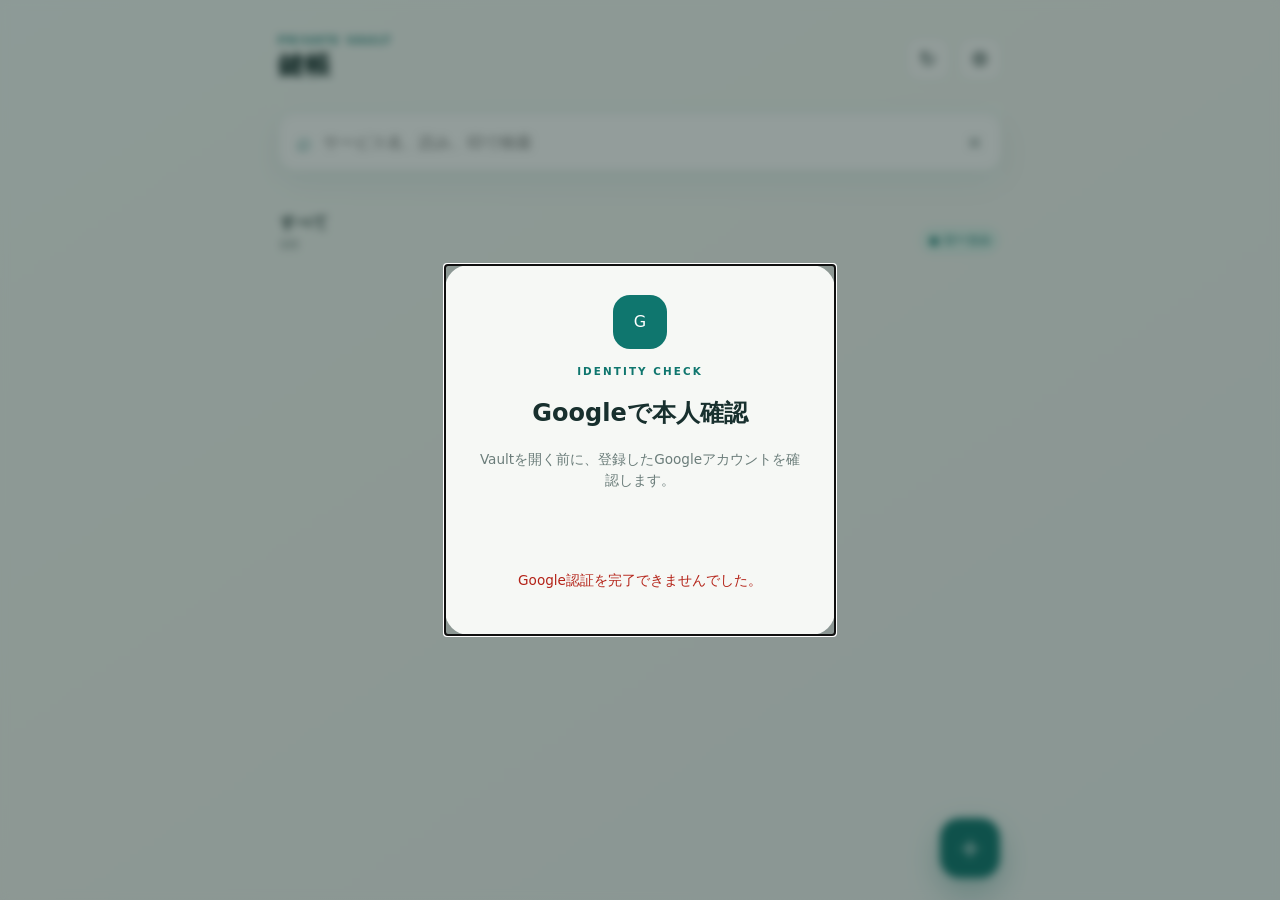
==== index.html @ 21a9cc36 "Configure Google OAuth client" ====
<!doctype html>
<html lang="ja">
<head>
  <meta charset="UTF-8">
  <meta name="viewport" content="width=device-width, initial-scale=1, viewport-fit=cover">
  <meta name="theme-color" content="#0f766e">
  <meta name="referrer" content="no-referrer">
  <meta name="robots" content="noindex,nofollow,noarchive">
  <meta http-equiv="Content-Security-Policy" content="default-src 'self'; script-src 'self' https://accounts.google.com/gsi/client; connect-src 'self' https://accounts.google.com/gsi/ https://login.microsoftonline.com https://graph.microsoft.com; frame-src https://accounts.google.com/gsi/ https://login.microsoftonline.com; img-src 'self' data: https://lh3.googleusercontent.com; style-src 'self' 'unsafe-inline'; object-src 'none'; base-uri 'self'; form-action 'none'">
  <meta name="description" content="ローカル優先の軽量パスワード管理PWA">
  <link rel="manifest" href="manifest.webmanifest">
  <link rel="icon" href="icons/icon.svg" type="image/svg+xml">
  <link rel="stylesheet" href="styles.css?v=3">
  <title>鍵帳</title>
</head>
<body>
  <div id="app" class="app-shell">
    <header class="topbar">
      <div>
        <p class="eyebrow">PRIVATE VAULT</p>
        <h1>鍵帳</h1>
      </div>
      <div class="header-actions">
        <button id="syncButton" class="icon-button" type="button" title="同期" aria-label="同期">↻</button>
        <button id="settingsButton" class="icon-button" type="button" title="設定" aria-label="設定">⚙</button>
      </div>
    </header>

    <main id="mainView">
      <section class="search-panel" aria-label="検索">
        <label class="search-box">
          <span aria-hidden="true">⌕</span>
          <input id="searchInput" type="search" inputmode="search" aria-label="ログイン情報を検索" placeholder="サービス名、読み、IDで検索" autocomplete="off" autofocus>
          <button id="clearSearch" type="button" class="clear-button" aria-label="検索を消去">×</button>
        </label>
        <div id="categoryChips" class="chips" aria-label="カテゴリ"></div>
      </section>

      <section class="list-heading">
        <div>
          <h2 id="resultTitle">すべて</h2>
          <p id="resultCount">0件</p>
        </div>
        <span id="syncStatus" class="status status-local">● ローカル</span>
      </section>

      <section id="emptyState" class="empty-state" hidden>
        <div class="empty-icon">⌕</div>
        <h2 id="emptyTitle">まだ登録がありません</h2>
        <p id="emptyMessage">右下の＋から、最初のログイン情報を登録できます。</p>
      </section>
      <section id="credentialList" class="credential-list" aria-live="polite"></section>
    </main>

    <button id="addButton" class="fab" type="button" aria-label="ログイン情報を追加">＋</button>
  </div>

  <dialog id="editorDialog" class="sheet-dialog">
    <form id="editorForm" method="dialog" class="sheet">
      <div class="sheet-handle"></div>
      <div class="sheet-header">
        <div>
          <p class="eyebrow">VAULT ITEM</p>
          <h2 id="editorTitle">新規登録</h2>
        </div>
        <button class="icon-button" value="cancel" type="submit" aria-label="閉じる">×</button>
      </div>
      <input id="recordId" type="hidden">
      <label>サービス名 <span class="required">必須</span>
        <input id="serviceName" required autocomplete="organization" placeholder="Amazon">
      </label>
      <label>ID <span class="required">必須</span>
        <input id="userId" required autocomplete="username" placeholder="example@email.com">
      </label>
      <label>パスワード <span class="required">必須</span>
        <span class="input-with-action">
          <input id="password" required type="password" autocomplete="new-password" placeholder="パスワード">
          <button id="generatePassword" type="button">生成</button>
        </span>
      </label>
      <details id="advancedFields">
        <summary>詳細</summary>
        <div class="details-grid">
          <label>URL<input id="url" type="url" inputmode="url" autocomplete="url" placeholder="https://example.com"></label>
          <label>カテゴリ<input id="category" list="categoryOptions" placeholder="その他"><datalist id="categoryOptions"></datalist></label>
          <label>タグ<input id="tags" placeholder="買い物, 配送"></label>
          <label>読み<input id="reading" placeholder="アマゾン"></label>
          <label>メモ<textarea id="memo" rows="3" placeholder="自由メモ"></textarea></label>
        </div>
      </details>
      <div class="sheet-actions">
        <button id="deleteButton" class="danger ghost" type="button" hidden>削除</button>
        <span class="spacer"></span>
        <button class="ghost" value="cancel" type="submit">キャンセル</button>
        <button id="saveButton" class="primary" value="default" type="submit">保存</button>
      </div>
    </form>
  </dialog>

  <dialog id="settingsDialog" class="sheet-dialog">
    <section class="sheet settings-sheet">
      <div class="sheet-handle"></div>
      <div class="sheet-header"><div><p class="eyebrow">SETTINGS</p><h2>設定</h2></div><button id="closeSettings" class="icon-button" aria-label="閉じる">×</button></div>
      <div class="setting-row"><div><strong>自動ロック</strong><small>無操作時にメモリ上の鍵を破棄</small></div><select id="lockTimeout"><option value="5">5分</option><option value="15">15分</option><option value="30">30分</option><option value="60">60分</option><option value="0">無効</option></select></div>
      <div class="setting-row"><div><strong>暗号化バックアップ</strong><small>端末へ .enc ファイルを保存</small></div><button id="exportButton" class="secondary">書き出す</button></div>
      <div class="setting-row"><div><strong>バックアップを復元</strong><small>この端末の内容と置き換え</small></div><button id="importButton" class="secondary">読み込む</button><input id="importFile" type="file" accept=".enc,application/octet-stream" hidden></div>
      <div class="setting-row"><div><strong>Googleアカウント</strong><small id="googleAccountText">OAuth設定後に利用できます</small></div><button id="googleConnectButton" class="secondary">接続</button></div>
      <div class="setting-row"><div><strong>OneDrive</strong><small id="oneDriveAccountText">OAuth設定後に利用できます</small></div><button id="oneDriveConnectButton" class="secondary">接続</button></div>
      <button id="lockButton" class="danger full-button">今すぐロック</button>
    </section>
  </dialog>

  <dialog id="lockDialog" class="lock-dialog">
    <section class="lock-card">
      <div class="lock-mark">◆</div><p class="eyebrow">VAULT LOCKED</p><h2>鍵帳はロックされています</h2>
      <p>端末内の保護鍵を使って再開します。独自のマスターパスワードは不要です。</p>
      <button id="unlockButton" class="primary full-button">ロック解除</button>
    </section>
  </dialog>

  <dialog id="authDialog" class="lock-dialog">
    <section class="lock-card">
      <div class="lock-mark">G</div><p class="eyebrow">IDENTITY CHECK</p><h2>Googleで本人確認</h2>
      <p>Vaultを開く前に、登録したGoogleアカウントを確認します。</p>
      <div id="googleSignInButton" class="google-button"></div>
      <p id="authError" class="error-text"></p>
    </section>
  </dialog>

  <div id="toast" class="toast" role="status" aria-live="polite"></div>
  <script src="app.js?v=4" type="module"></script>
</body>
</html>
---- styles.css ----
:root{color-scheme:light;--ink:#18302e;--muted:#6b7d7a;--paper:#f6f8f5;--card:#fff;--line:#dfe7e3;--brand:#0f766e;--brand-dark:#0b5d57;--accent:#dff4ed;--danger:#b42318;--shadow:0 16px 50px rgba(28,53,49,.12);font-family:Inter,"Noto Sans JP",system-ui,-apple-system,sans-serif}
*{box-sizing:border-box}body{margin:0;background:linear-gradient(145deg,#f5faf7 0,#f4f6f2 50%,#eef5f3 100%);color:var(--ink);min-height:100vh}button,input,select,textarea{font:inherit}button{cursor:pointer}.app-shell{width:min(760px,100%);min-height:100vh;margin:auto;padding:max(18px,env(safe-area-inset-top)) 18px calc(100px + env(safe-area-inset-bottom))}.topbar{display:flex;justify-content:space-between;align-items:center;margin-bottom:22px}.topbar h1,.sheet h2{margin:2px 0 0;font-size:1.65rem;letter-spacing:.02em}.eyebrow{font-size:.65rem;letter-spacing:.2em;color:var(--brand);font-weight:800;margin:0}.header-actions{display:flex;gap:8px}.icon-button{width:44px;height:44px;border:1px solid var(--line);border-radius:14px;background:rgba(255,255,255,.8);color:var(--ink);font-size:1.25rem}.search-panel{position:sticky;top:0;z-index:3;padding:8px 0 12px;background:linear-gradient(180deg,#f5faf7 75%,rgba(245,250,247,0))}.search-box{height:58px;display:flex;align-items:center;gap:10px;padding:0 12px 0 18px;background:var(--card);border:1px solid var(--line);border-radius:18px;box-shadow:0 10px 30px rgba(25,73,66,.08)}.search-box>span{font-size:1.5rem;color:var(--brand)}.search-box input{border:0;outline:0;width:100%;font-size:1rem;background:transparent;color:var(--ink)}.clear-button{border:0;background:transparent;color:var(--muted);font-size:1.25rem}.chips{display:flex;gap:8px;overflow-x:auto;padding:12px 1px 4px;scrollbar-width:none}.chip{white-space:nowrap;border:1px solid var(--line);background:rgba(255,255,255,.75);color:#50615e;border-radius:999px;padding:8px 13px}.chip.active{background:var(--ink);color:#fff;border-color:var(--ink)}.list-heading{display:flex;justify-content:space-between;align-items:end;margin:14px 2px 10px}.list-heading h2{margin:0;font-size:1rem}.list-heading p{margin:3px 0 0;color:var(--muted);font-size:.78rem}.status{font-size:.72rem;border-radius:999px;padding:6px 9px;font-weight:700}.status-local{background:var(--accent);color:var(--brand)}.status-offline{background:#f0f1ef;color:var(--muted)}.credential-list{display:grid;gap:10px}.credential-card{background:rgba(255,255,255,.92);border:1px solid var(--line);border-radius:19px;padding:15px;box-shadow:0 7px 24px rgba(29,66,60,.055)}.card-top{display:flex;align-items:center;gap:12px}.service-avatar{width:43px;height:43px;border-radius:13px;background:var(--accent);color:var(--brand-dark);display:grid;place-items:center;font-weight:900}.card-main{min-width:0;flex:1}.service-name{font-size:1rem;margin:0;white-space:nowrap;overflow:hidden;text-overflow:ellipsis}.user-id{margin:4px 0 0;color:var(--muted);font-size:.84rem;white-space:nowrap;overflow:hidden;text-overflow:ellipsis}.favorite{border:0;background:transparent;font-size:1.3rem;color:#bcc8c5;padding:8px}.favorite.active{color:#e5a900}.card-actions{display:grid;grid-template-columns:1fr 1fr auto;gap:8px;margin-top:14px}.card-actions button{height:39px;border:0;border-radius:11px;background:#edf4f1;color:var(--brand-dark);font-weight:800;font-size:.78rem}.card-actions .edit{width:42px;background:#f3f4f2;color:var(--muted)}.password-preview{display:inline-block;letter-spacing:.08em;max-width:120px;overflow:hidden;vertical-align:bottom}.empty-state{text-align:center;margin:70px auto;color:var(--muted);max-width:320px}.empty-state h2{color:var(--ink);font-size:1.1rem}.empty-icon{font-size:2.5rem;color:#a9bab6}.fab{position:fixed;right:max(22px,calc((100vw - 720px)/2));bottom:calc(22px + env(safe-area-inset-bottom));width:60px;height:60px;border:0;border-radius:20px;background:var(--brand);color:#fff;font-size:2rem;box-shadow:0 12px 30px rgba(15,118,110,.35)}dialog{border:0;padding:0;background:transparent;color:var(--ink)}dialog::backdrop{background:rgba(17,38,35,.45);backdrop-filter:blur(4px)}.sheet-dialog{width:min(680px,calc(100% - 16px));max-height:94vh;margin:auto auto 0}.sheet{background:var(--paper);border-radius:24px 24px 0 0;padding:12px 20px calc(22px + env(safe-area-inset-bottom));max-height:94vh;overflow:auto;box-shadow:var(--shadow)}.sheet-handle{width:38px;height:4px;border-radius:99px;background:#cbd6d3;margin:0 auto 14px}.sheet-header{display:flex;justify-content:space-between;align-items:center;margin-bottom:18px}.sheet label{display:grid;gap:7px;margin:13px 0;font-size:.8rem;font-weight:800}.sheet input,.sheet textarea,.sheet select,.setting-row select{width:100%;border:1px solid var(--line);border-radius:12px;padding:12px;background:#fff;color:var(--ink);outline:none}.sheet input:focus,.sheet textarea:focus{border-color:var(--brand);box-shadow:0 0 0 3px rgba(15,118,110,.1)}.required{color:var(--brand);font-size:.65rem}.input-with-action{display:flex}.input-with-action input{border-radius:12px 0 0 12px}.input-with-action button{border:0;background:var(--ink);color:#fff;border-radius:0 12px 12px 0;padding:0 16px;font-weight:800}.sheet details{border-top:1px solid var(--line);border-bottom:1px solid var(--line);padding:13px 0;margin:18px 0}.sheet summary{cursor:pointer;color:var(--brand);font-weight:800;font-size:.85rem}.sheet-actions{display:flex;gap:8px;align-items:center;margin-top:18px}.spacer{flex:1}.primary,.secondary,.ghost,.danger{border:0;border-radius:12px;padding:12px 17px;font-weight:800}.primary{background:var(--brand);color:#fff}.secondary{background:#e9f2ef;color:var(--brand-dark)}.ghost{background:transparent;color:var(--muted)}.danger{color:var(--danger);background:#feeceb}.danger.ghost{background:transparent}.full-button{width:100%;margin-top:18px}.settings-sheet{display:block}.setting-row{display:flex;align-items:center;justify-content:space-between;gap:14px;padding:16px 0;border-bottom:1px solid var(--line)}.setting-row strong,.setting-row small{display:block}.setting-row small{margin-top:4px;color:var(--muted);font-size:.72rem}.setting-row select{width:auto}.lock-dialog{margin:auto;width:min(390px,calc(100% - 30px))}.lock-card{text-align:center;background:var(--paper);border-radius:24px;padding:30px}.lock-card p:not(.eyebrow){color:var(--muted);line-height:1.6;font-size:.85rem}.lock-mark{margin:auto auto 16px;width:54px;height:54px;display:grid;place-items:center;border-radius:17px;color:#fff;background:var(--brand)}.toast{position:fixed;z-index:20;left:50%;bottom:calc(92px + env(safe-area-inset-bottom));transform:translate(-50%,20px);background:var(--ink);color:#fff;border-radius:999px;padding:11px 18px;font-size:.8rem;opacity:0;pointer-events:none;transition:.2s;white-space:nowrap}.toast.show{opacity:1;transform:translate(-50%,0)}
.google-button{min-height:44px;display:flex;justify-content:center;margin-top:20px}.error-text{color:var(--danger)!important;min-height:1.3em}
@media(min-width:720px){.app-shell{padding-top:34px}.sheet-dialog{margin:auto}.sheet{border-radius:24px}.credential-list{grid-template-columns:1fr 1fr}.search-panel{top:0}.fab{right:calc((100vw - 720px)/2)}}
@media(prefers-reduced-motion:reduce){*{scroll-behavior:auto!important;transition:none!important}}
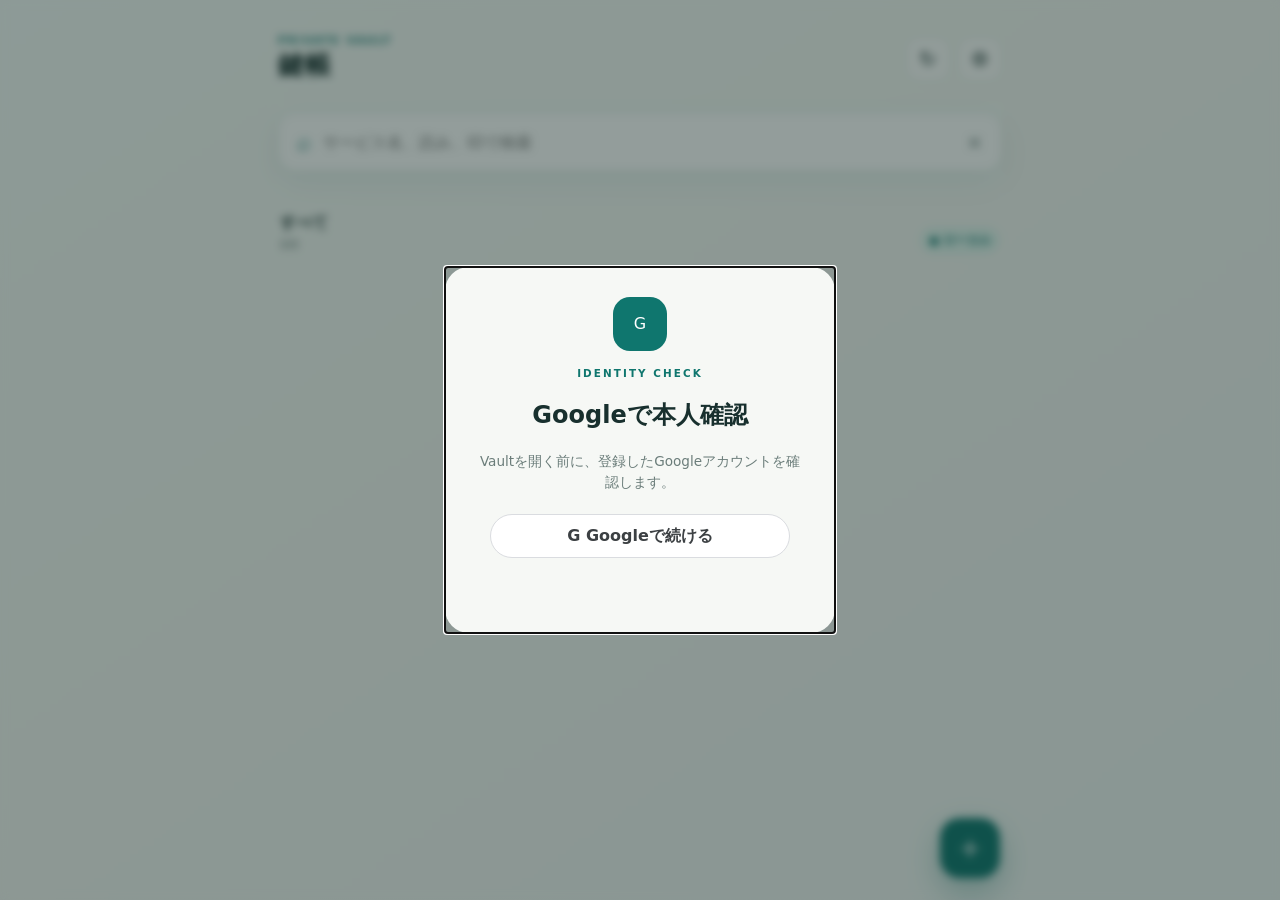
==== commit 1e98afcc: "Use redirect flow for Google sign-in" ====
--- a/index.html
+++ b/index.html
@@ -128,6 +128,6 @@
   </dialog>
 
   <div id="toast" class="toast" role="status" aria-live="polite"></div>
-  <script src="app.js?v=4" type="module"></script>
+  <script src="app.js?v=7" type="module"></script>
 </body>
 </html>
--- a/styles.css
+++ b/styles.css
@@ -1,5 +1,5 @@
 :root{color-scheme:light;--ink:#18302e;--muted:#6b7d7a;--paper:#f6f8f5;--card:#fff;--line:#dfe7e3;--brand:#0f766e;--brand-dark:#0b5d57;--accent:#dff4ed;--danger:#b42318;--shadow:0 16px 50px rgba(28,53,49,.12);font-family:Inter,"Noto Sans JP",system-ui,-apple-system,sans-serif}
 *{box-sizing:border-box}body{margin:0;background:linear-gradient(145deg,#f5faf7 0,#f4f6f2 50%,#eef5f3 100%);color:var(--ink);min-height:100vh}button,input,select,textarea{font:inherit}button{cursor:pointer}.app-shell{width:min(760px,100%);min-height:100vh;margin:auto;padding:max(18px,env(safe-area-inset-top)) 18px calc(100px + env(safe-area-inset-bottom))}.topbar{display:flex;justify-content:space-between;align-items:center;margin-bottom:22px}.topbar h1,.sheet h2{margin:2px 0 0;font-size:1.65rem;letter-spacing:.02em}.eyebrow{font-size:.65rem;letter-spacing:.2em;color:var(--brand);font-weight:800;margin:0}.header-actions{display:flex;gap:8px}.icon-button{width:44px;height:44px;border:1px solid var(--line);border-radius:14px;background:rgba(255,255,255,.8);color:var(--ink);font-size:1.25rem}.search-panel{position:sticky;top:0;z-index:3;padding:8px 0 12px;background:linear-gradient(180deg,#f5faf7 75%,rgba(245,250,247,0))}.search-box{height:58px;display:flex;align-items:center;gap:10px;padding:0 12px 0 18px;background:var(--card);border:1px solid var(--line);border-radius:18px;box-shadow:0 10px 30px rgba(25,73,66,.08)}.search-box>span{font-size:1.5rem;color:var(--brand)}.search-box input{border:0;outline:0;width:100%;font-size:1rem;background:transparent;color:var(--ink)}.clear-button{border:0;background:transparent;color:var(--muted);font-size:1.25rem}.chips{display:flex;gap:8px;overflow-x:auto;padding:12px 1px 4px;scrollbar-width:none}.chip{white-space:nowrap;border:1px solid var(--line);background:rgba(255,255,255,.75);color:#50615e;border-radius:999px;padding:8px 13px}.chip.active{background:var(--ink);color:#fff;border-color:var(--ink)}.list-heading{display:flex;justify-content:space-between;align-items:end;margin:14px 2px 10px}.list-heading h2{margin:0;font-size:1rem}.list-heading p{margin:3px 0 0;color:var(--muted);font-size:.78rem}.status{font-size:.72rem;border-radius:999px;padding:6px 9px;font-weight:700}.status-local{background:var(--accent);color:var(--brand)}.status-offline{background:#f0f1ef;color:var(--muted)}.credential-list{display:grid;gap:10px}.credential-card{background:rgba(255,255,255,.92);border:1px solid var(--line);border-radius:19px;padding:15px;box-shadow:0 7px 24px rgba(29,66,60,.055)}.card-top{display:flex;align-items:center;gap:12px}.service-avatar{width:43px;height:43px;border-radius:13px;background:var(--accent);color:var(--brand-dark);display:grid;place-items:center;font-weight:900}.card-main{min-width:0;flex:1}.service-name{font-size:1rem;margin:0;white-space:nowrap;overflow:hidden;text-overflow:ellipsis}.user-id{margin:4px 0 0;color:var(--muted);font-size:.84rem;white-space:nowrap;overflow:hidden;text-overflow:ellipsis}.favorite{border:0;background:transparent;font-size:1.3rem;color:#bcc8c5;padding:8px}.favorite.active{color:#e5a900}.card-actions{display:grid;grid-template-columns:1fr 1fr auto;gap:8px;margin-top:14px}.card-actions button{height:39px;border:0;border-radius:11px;background:#edf4f1;color:var(--brand-dark);font-weight:800;font-size:.78rem}.card-actions .edit{width:42px;background:#f3f4f2;color:var(--muted)}.password-preview{display:inline-block;letter-spacing:.08em;max-width:120px;overflow:hidden;vertical-align:bottom}.empty-state{text-align:center;margin:70px auto;color:var(--muted);max-width:320px}.empty-state h2{color:var(--ink);font-size:1.1rem}.empty-icon{font-size:2.5rem;color:#a9bab6}.fab{position:fixed;right:max(22px,calc((100vw - 720px)/2));bottom:calc(22px + env(safe-area-inset-bottom));width:60px;height:60px;border:0;border-radius:20px;background:var(--brand);color:#fff;font-size:2rem;box-shadow:0 12px 30px rgba(15,118,110,.35)}dialog{border:0;padding:0;background:transparent;color:var(--ink)}dialog::backdrop{background:rgba(17,38,35,.45);backdrop-filter:blur(4px)}.sheet-dialog{width:min(680px,calc(100% - 16px));max-height:94vh;margin:auto auto 0}.sheet{background:var(--paper);border-radius:24px 24px 0 0;padding:12px 20px calc(22px + env(safe-area-inset-bottom));max-height:94vh;overflow:auto;box-shadow:var(--shadow)}.sheet-handle{width:38px;height:4px;border-radius:99px;background:#cbd6d3;margin:0 auto 14px}.sheet-header{display:flex;justify-content:space-between;align-items:center;margin-bottom:18px}.sheet label{display:grid;gap:7px;margin:13px 0;font-size:.8rem;font-weight:800}.sheet input,.sheet textarea,.sheet select,.setting-row select{width:100%;border:1px solid var(--line);border-radius:12px;padding:12px;background:#fff;color:var(--ink);outline:none}.sheet input:focus,.sheet textarea:focus{border-color:var(--brand);box-shadow:0 0 0 3px rgba(15,118,110,.1)}.required{color:var(--brand);font-size:.65rem}.input-with-action{display:flex}.input-with-action input{border-radius:12px 0 0 12px}.input-with-action button{border:0;background:var(--ink);color:#fff;border-radius:0 12px 12px 0;padding:0 16px;font-weight:800}.sheet details{border-top:1px solid var(--line);border-bottom:1px solid var(--line);padding:13px 0;margin:18px 0}.sheet summary{cursor:pointer;color:var(--brand);font-weight:800;font-size:.85rem}.sheet-actions{display:flex;gap:8px;align-items:center;margin-top:18px}.spacer{flex:1}.primary,.secondary,.ghost,.danger{border:0;border-radius:12px;padding:12px 17px;font-weight:800}.primary{background:var(--brand);color:#fff}.secondary{background:#e9f2ef;color:var(--brand-dark)}.ghost{background:transparent;color:var(--muted)}.danger{color:var(--danger);background:#feeceb}.danger.ghost{background:transparent}.full-button{width:100%;margin-top:18px}.settings-sheet{display:block}.setting-row{display:flex;align-items:center;justify-content:space-between;gap:14px;padding:16px 0;border-bottom:1px solid var(--line)}.setting-row strong,.setting-row small{display:block}.setting-row small{margin-top:4px;color:var(--muted);font-size:.72rem}.setting-row select{width:auto}.lock-dialog{margin:auto;width:min(390px,calc(100% - 30px))}.lock-card{text-align:center;background:var(--paper);border-radius:24px;padding:30px}.lock-card p:not(.eyebrow){color:var(--muted);line-height:1.6;font-size:.85rem}.lock-mark{margin:auto auto 16px;width:54px;height:54px;display:grid;place-items:center;border-radius:17px;color:#fff;background:var(--brand)}.toast{position:fixed;z-index:20;left:50%;bottom:calc(92px + env(safe-area-inset-bottom));transform:translate(-50%,20px);background:var(--ink);color:#fff;border-radius:999px;padding:11px 18px;font-size:.8rem;opacity:0;pointer-events:none;transition:.2s;white-space:nowrap}.toast.show{opacity:1;transform:translate(-50%,0)}
-.google-button{min-height:44px;display:flex;justify-content:center;margin-top:20px}.error-text{color:var(--danger)!important;min-height:1.3em}
+.google-button{min-height:44px;display:flex;justify-content:center;margin-top:20px}.google-redirect-button{width:300px;max-width:100%;height:44px;border:1px solid #dadce0;border-radius:999px;background:#fff;color:#3c4043;font-weight:700}.google-redirect-button:hover{background:#f8faff;border-color:#c4c7c5}.error-text{color:var(--danger)!important;min-height:1.3em}
 @media(min-width:720px){.app-shell{padding-top:34px}.sheet-dialog{margin:auto}.sheet{border-radius:24px}.credential-list{grid-template-columns:1fr 1fr}.search-panel{top:0}.fab{right:calc((100vw - 720px)/2)}}
 @media(prefers-reduced-motion:reduce){*{scroll-behavior:auto!important;transition:none!important}}
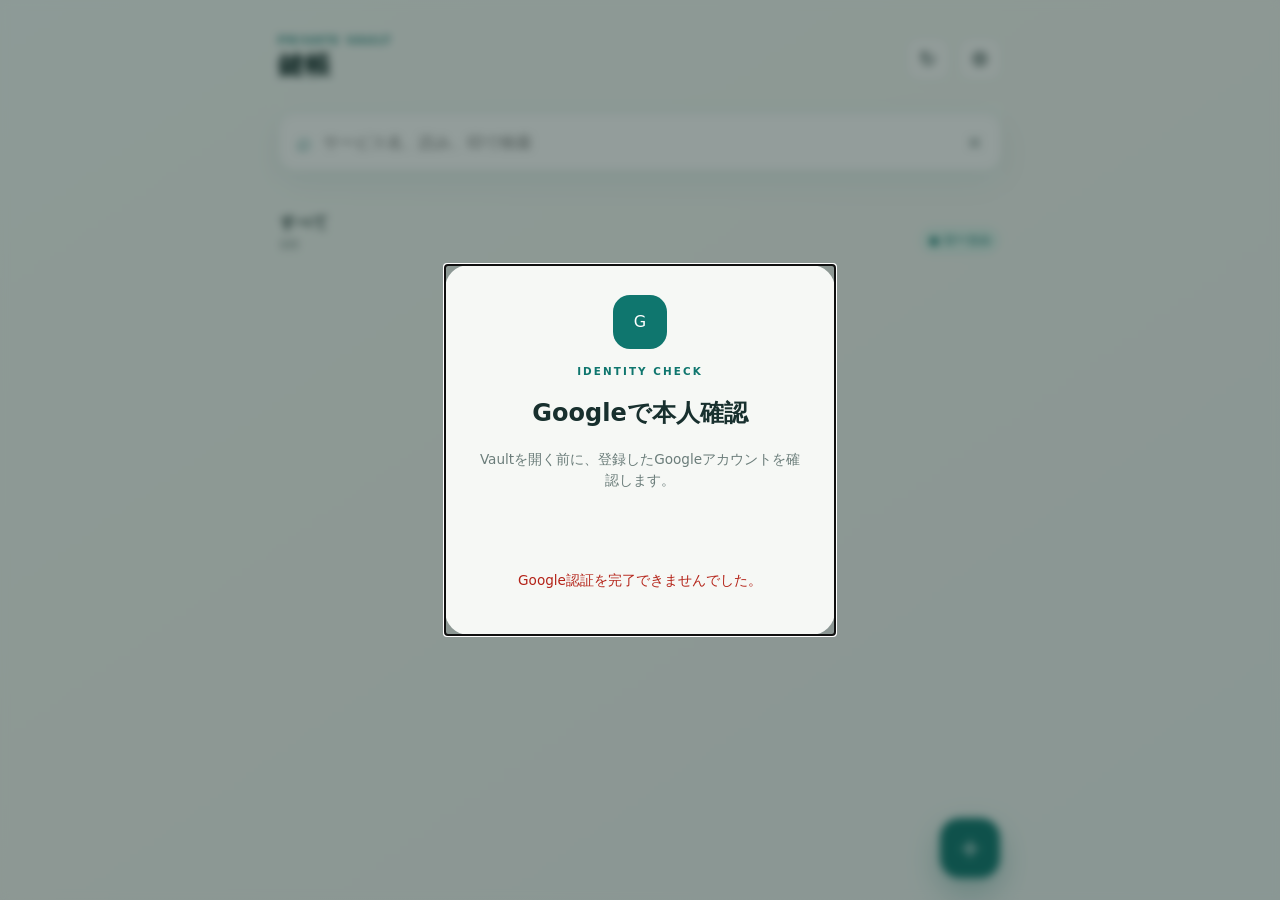
==== commit c7a5981b: "Add resilient Google authentication" ====
--- a/index.html
+++ b/index.html
@@ -128,6 +128,6 @@
   </dialog>
 
   <div id="toast" class="toast" role="status" aria-live="polite"></div>
-  <script src="app.js?v=7" type="module"></script>
+  <script src="app.js?v=8" type="module"></script>
 </body>
 </html>
--- a/styles.css
+++ b/styles.css
@@ -1,5 +1,5 @@
 :root{color-scheme:light;--ink:#18302e;--muted:#6b7d7a;--paper:#f6f8f5;--card:#fff;--line:#dfe7e3;--brand:#0f766e;--brand-dark:#0b5d57;--accent:#dff4ed;--danger:#b42318;--shadow:0 16px 50px rgba(28,53,49,.12);font-family:Inter,"Noto Sans JP",system-ui,-apple-system,sans-serif}
 *{box-sizing:border-box}body{margin:0;background:linear-gradient(145deg,#f5faf7 0,#f4f6f2 50%,#eef5f3 100%);color:var(--ink);min-height:100vh}button,input,select,textarea{font:inherit}button{cursor:pointer}.app-shell{width:min(760px,100%);min-height:100vh;margin:auto;padding:max(18px,env(safe-area-inset-top)) 18px calc(100px + env(safe-area-inset-bottom))}.topbar{display:flex;justify-content:space-between;align-items:center;margin-bottom:22px}.topbar h1,.sheet h2{margin:2px 0 0;font-size:1.65rem;letter-spacing:.02em}.eyebrow{font-size:.65rem;letter-spacing:.2em;color:var(--brand);font-weight:800;margin:0}.header-actions{display:flex;gap:8px}.icon-button{width:44px;height:44px;border:1px solid var(--line);border-radius:14px;background:rgba(255,255,255,.8);color:var(--ink);font-size:1.25rem}.search-panel{position:sticky;top:0;z-index:3;padding:8px 0 12px;background:linear-gradient(180deg,#f5faf7 75%,rgba(245,250,247,0))}.search-box{height:58px;display:flex;align-items:center;gap:10px;padding:0 12px 0 18px;background:var(--card);border:1px solid var(--line);border-radius:18px;box-shadow:0 10px 30px rgba(25,73,66,.08)}.search-box>span{font-size:1.5rem;color:var(--brand)}.search-box input{border:0;outline:0;width:100%;font-size:1rem;background:transparent;color:var(--ink)}.clear-button{border:0;background:transparent;color:var(--muted);font-size:1.25rem}.chips{display:flex;gap:8px;overflow-x:auto;padding:12px 1px 4px;scrollbar-width:none}.chip{white-space:nowrap;border:1px solid var(--line);background:rgba(255,255,255,.75);color:#50615e;border-radius:999px;padding:8px 13px}.chip.active{background:var(--ink);color:#fff;border-color:var(--ink)}.list-heading{display:flex;justify-content:space-between;align-items:end;margin:14px 2px 10px}.list-heading h2{margin:0;font-size:1rem}.list-heading p{margin:3px 0 0;color:var(--muted);font-size:.78rem}.status{font-size:.72rem;border-radius:999px;padding:6px 9px;font-weight:700}.status-local{background:var(--accent);color:var(--brand)}.status-offline{background:#f0f1ef;color:var(--muted)}.credential-list{display:grid;gap:10px}.credential-card{background:rgba(255,255,255,.92);border:1px solid var(--line);border-radius:19px;padding:15px;box-shadow:0 7px 24px rgba(29,66,60,.055)}.card-top{display:flex;align-items:center;gap:12px}.service-avatar{width:43px;height:43px;border-radius:13px;background:var(--accent);color:var(--brand-dark);display:grid;place-items:center;font-weight:900}.card-main{min-width:0;flex:1}.service-name{font-size:1rem;margin:0;white-space:nowrap;overflow:hidden;text-overflow:ellipsis}.user-id{margin:4px 0 0;color:var(--muted);font-size:.84rem;white-space:nowrap;overflow:hidden;text-overflow:ellipsis}.favorite{border:0;background:transparent;font-size:1.3rem;color:#bcc8c5;padding:8px}.favorite.active{color:#e5a900}.card-actions{display:grid;grid-template-columns:1fr 1fr auto;gap:8px;margin-top:14px}.card-actions button{height:39px;border:0;border-radius:11px;background:#edf4f1;color:var(--brand-dark);font-weight:800;font-size:.78rem}.card-actions .edit{width:42px;background:#f3f4f2;color:var(--muted)}.password-preview{display:inline-block;letter-spacing:.08em;max-width:120px;overflow:hidden;vertical-align:bottom}.empty-state{text-align:center;margin:70px auto;color:var(--muted);max-width:320px}.empty-state h2{color:var(--ink);font-size:1.1rem}.empty-icon{font-size:2.5rem;color:#a9bab6}.fab{position:fixed;right:max(22px,calc((100vw - 720px)/2));bottom:calc(22px + env(safe-area-inset-bottom));width:60px;height:60px;border:0;border-radius:20px;background:var(--brand);color:#fff;font-size:2rem;box-shadow:0 12px 30px rgba(15,118,110,.35)}dialog{border:0;padding:0;background:transparent;color:var(--ink)}dialog::backdrop{background:rgba(17,38,35,.45);backdrop-filter:blur(4px)}.sheet-dialog{width:min(680px,calc(100% - 16px));max-height:94vh;margin:auto auto 0}.sheet{background:var(--paper);border-radius:24px 24px 0 0;padding:12px 20px calc(22px + env(safe-area-inset-bottom));max-height:94vh;overflow:auto;box-shadow:var(--shadow)}.sheet-handle{width:38px;height:4px;border-radius:99px;background:#cbd6d3;margin:0 auto 14px}.sheet-header{display:flex;justify-content:space-between;align-items:center;margin-bottom:18px}.sheet label{display:grid;gap:7px;margin:13px 0;font-size:.8rem;font-weight:800}.sheet input,.sheet textarea,.sheet select,.setting-row select{width:100%;border:1px solid var(--line);border-radius:12px;padding:12px;background:#fff;color:var(--ink);outline:none}.sheet input:focus,.sheet textarea:focus{border-color:var(--brand);box-shadow:0 0 0 3px rgba(15,118,110,.1)}.required{color:var(--brand);font-size:.65rem}.input-with-action{display:flex}.input-with-action input{border-radius:12px 0 0 12px}.input-with-action button{border:0;background:var(--ink);color:#fff;border-radius:0 12px 12px 0;padding:0 16px;font-weight:800}.sheet details{border-top:1px solid var(--line);border-bottom:1px solid var(--line);padding:13px 0;margin:18px 0}.sheet summary{cursor:pointer;color:var(--brand);font-weight:800;font-size:.85rem}.sheet-actions{display:flex;gap:8px;align-items:center;margin-top:18px}.spacer{flex:1}.primary,.secondary,.ghost,.danger{border:0;border-radius:12px;padding:12px 17px;font-weight:800}.primary{background:var(--brand);color:#fff}.secondary{background:#e9f2ef;color:var(--brand-dark)}.ghost{background:transparent;color:var(--muted)}.danger{color:var(--danger);background:#feeceb}.danger.ghost{background:transparent}.full-button{width:100%;margin-top:18px}.settings-sheet{display:block}.setting-row{display:flex;align-items:center;justify-content:space-between;gap:14px;padding:16px 0;border-bottom:1px solid var(--line)}.setting-row strong,.setting-row small{display:block}.setting-row small{margin-top:4px;color:var(--muted);font-size:.72rem}.setting-row select{width:auto}.lock-dialog{margin:auto;width:min(390px,calc(100% - 30px))}.lock-card{text-align:center;background:var(--paper);border-radius:24px;padding:30px}.lock-card p:not(.eyebrow){color:var(--muted);line-height:1.6;font-size:.85rem}.lock-mark{margin:auto auto 16px;width:54px;height:54px;display:grid;place-items:center;border-radius:17px;color:#fff;background:var(--brand)}.toast{position:fixed;z-index:20;left:50%;bottom:calc(92px + env(safe-area-inset-bottom));transform:translate(-50%,20px);background:var(--ink);color:#fff;border-radius:999px;padding:11px 18px;font-size:.8rem;opacity:0;pointer-events:none;transition:.2s;white-space:nowrap}.toast.show{opacity:1;transform:translate(-50%,0)}
-.google-button{min-height:44px;display:flex;justify-content:center;margin-top:20px}.google-redirect-button{width:300px;max-width:100%;height:44px;border:1px solid #dadce0;border-radius:999px;background:#fff;color:#3c4043;font-weight:700}.google-redirect-button:hover{background:#f8faff;border-color:#c4c7c5}.error-text{color:var(--danger)!important;min-height:1.3em}
+.google-button{min-height:44px;display:grid;justify-content:center;gap:10px;margin-top:20px}.google-redirect-button{width:300px;max-width:100%;min-height:38px;border:0;background:transparent;color:var(--brand);font-size:.76rem;font-weight:700;text-decoration:underline}.google-redirect-button:hover{color:var(--brand-dark)}.error-text{color:var(--danger)!important;min-height:1.3em}
 @media(min-width:720px){.app-shell{padding-top:34px}.sheet-dialog{margin:auto}.sheet{border-radius:24px}.credential-list{grid-template-columns:1fr 1fr}.search-panel{top:0}.fab{right:calc((100vw - 720px)/2)}}
 @media(prefers-reduced-motion:reduce){*{scroll-behavior:auto!important;transition:none!important}}
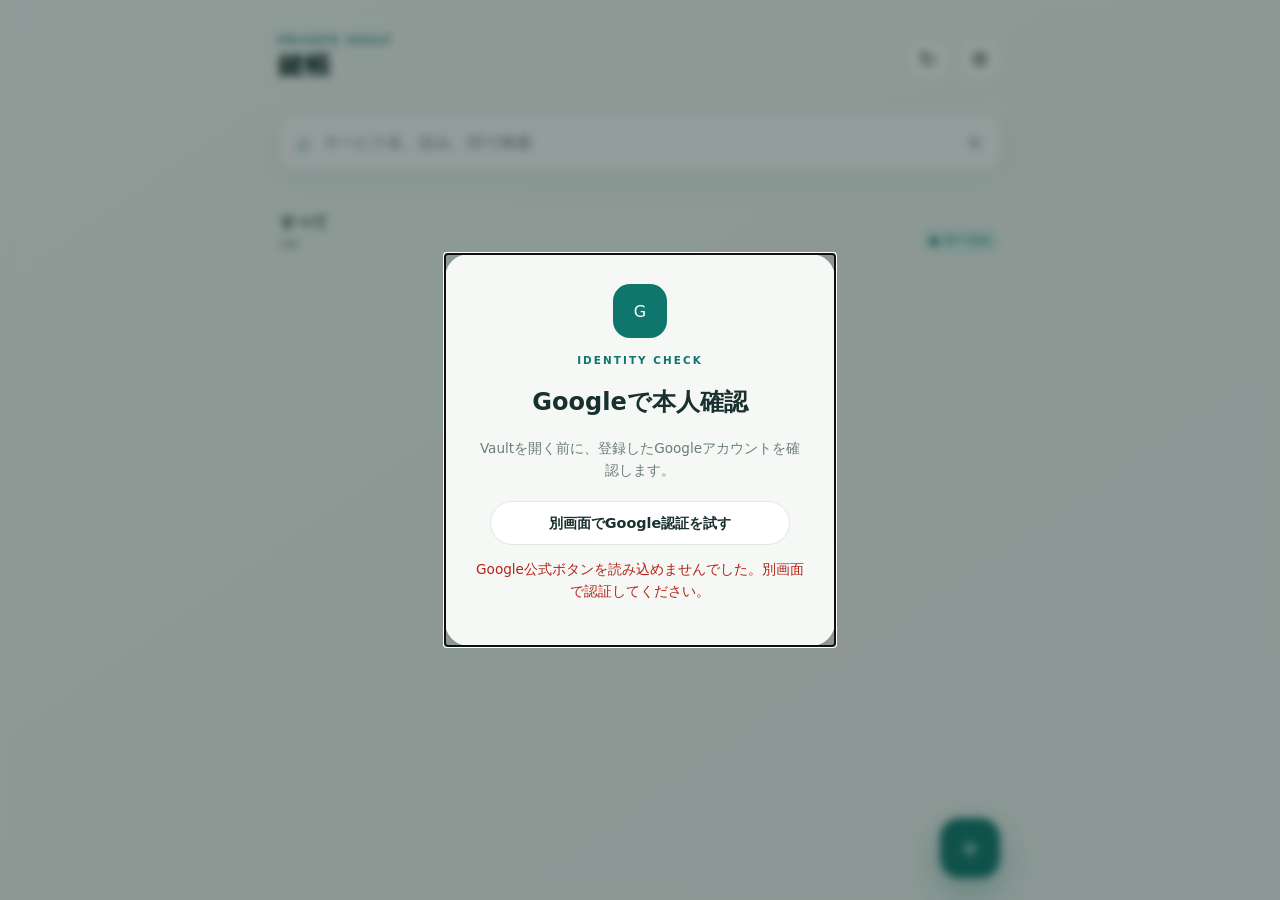
==== commit 427f1926: "Fix OneDrive sync failure and Google auth stability (v9) OneDrive sync failed silently after success" ====
--- a/index.html
+++ b/index.html
@@ -1,4 +1,5 @@
 <!doctype html>
+<!-- 鍵帳PWA本体。キャッシュ版はapp.js?v=9 / kagicho-v9。 -->
 <html lang="ja">
 <head>
   <meta charset="UTF-8">
@@ -6,11 +7,11 @@
   <meta name="theme-color" content="#0f766e">
   <meta name="referrer" content="no-referrer">
   <meta name="robots" content="noindex,nofollow,noarchive">
-  <meta http-equiv="Content-Security-Policy" content="default-src 'self'; script-src 'self' https://accounts.google.com/gsi/client; connect-src 'self' https://accounts.google.com/gsi/ https://login.microsoftonline.com https://graph.microsoft.com; frame-src https://accounts.google.com/gsi/ https://login.microsoftonline.com; img-src 'self' data: https://lh3.googleusercontent.com; style-src 'self' 'unsafe-inline'; object-src 'none'; base-uri 'self'; form-action 'none'">
+  <meta http-equiv="Content-Security-Policy" content="default-src 'self'; script-src 'self' https://accounts.google.com/gsi/client; connect-src 'self' https://accounts.google.com https://accounts.google.com/gsi/ https://accounts.google.com/o/fedcm/ https://www.google.com/.well-known/web-identity https://google.com/.well-known/web-identity https://login.microsoftonline.com https://graph.microsoft.com; frame-src https://accounts.google.com https://accounts.google.com/gsi/ https://login.microsoftonline.com; img-src 'self' data: https://lh3.googleusercontent.com; style-src 'self' 'unsafe-inline' https://accounts.google.com/gsi/; object-src 'none'; base-uri 'self'; form-action 'none'">
   <meta name="description" content="ローカル優先の軽量パスワード管理PWA">
   <link rel="manifest" href="manifest.webmanifest">
   <link rel="icon" href="icons/icon.svg" type="image/svg+xml">
-  <link rel="stylesheet" href="styles.css?v=3">
+  <link rel="stylesheet" href="styles.css?v=4">
   <title>鍵帳</title>
 </head>
 <body>
@@ -106,6 +107,7 @@
       <div class="setting-row"><div><strong>バックアップを復元</strong><small>この端末の内容と置き換え</small></div><button id="importButton" class="secondary">読み込む</button><input id="importFile" type="file" accept=".enc,application/octet-stream" hidden></div>
       <div class="setting-row"><div><strong>Googleアカウント</strong><small id="googleAccountText">OAuth設定後に利用できます</small></div><button id="googleConnectButton" class="secondary">接続</button></div>
       <div class="setting-row"><div><strong>OneDrive</strong><small id="oneDriveAccountText">OAuth設定後に利用できます</small></div><button id="oneDriveConnectButton" class="secondary">接続</button></div>
+      <p id="accountError" class="error-text"></p>
       <button id="lockButton" class="danger full-button">今すぐロック</button>
     </section>
   </dialog>
@@ -128,6 +130,6 @@
   </dialog>
 
   <div id="toast" class="toast" role="status" aria-live="polite"></div>
-  <script src="app.js?v=8" type="module"></script>
+  <script src="app.js?v=9" type="module"></script>
 </body>
 </html>
--- a/styles.css
+++ b/styles.css
@@ -1,5 +1,5 @@
 :root{color-scheme:light;--ink:#18302e;--muted:#6b7d7a;--paper:#f6f8f5;--card:#fff;--line:#dfe7e3;--brand:#0f766e;--brand-dark:#0b5d57;--accent:#dff4ed;--danger:#b42318;--shadow:0 16px 50px rgba(28,53,49,.12);font-family:Inter,"Noto Sans JP",system-ui,-apple-system,sans-serif}
-*{box-sizing:border-box}body{margin:0;background:linear-gradient(145deg,#f5faf7 0,#f4f6f2 50%,#eef5f3 100%);color:var(--ink);min-height:100vh}button,input,select,textarea{font:inherit}button{cursor:pointer}.app-shell{width:min(760px,100%);min-height:100vh;margin:auto;padding:max(18px,env(safe-area-inset-top)) 18px calc(100px + env(safe-area-inset-bottom))}.topbar{display:flex;justify-content:space-between;align-items:center;margin-bottom:22px}.topbar h1,.sheet h2{margin:2px 0 0;font-size:1.65rem;letter-spacing:.02em}.eyebrow{font-size:.65rem;letter-spacing:.2em;color:var(--brand);font-weight:800;margin:0}.header-actions{display:flex;gap:8px}.icon-button{width:44px;height:44px;border:1px solid var(--line);border-radius:14px;background:rgba(255,255,255,.8);color:var(--ink);font-size:1.25rem}.search-panel{position:sticky;top:0;z-index:3;padding:8px 0 12px;background:linear-gradient(180deg,#f5faf7 75%,rgba(245,250,247,0))}.search-box{height:58px;display:flex;align-items:center;gap:10px;padding:0 12px 0 18px;background:var(--card);border:1px solid var(--line);border-radius:18px;box-shadow:0 10px 30px rgba(25,73,66,.08)}.search-box>span{font-size:1.5rem;color:var(--brand)}.search-box input{border:0;outline:0;width:100%;font-size:1rem;background:transparent;color:var(--ink)}.clear-button{border:0;background:transparent;color:var(--muted);font-size:1.25rem}.chips{display:flex;gap:8px;overflow-x:auto;padding:12px 1px 4px;scrollbar-width:none}.chip{white-space:nowrap;border:1px solid var(--line);background:rgba(255,255,255,.75);color:#50615e;border-radius:999px;padding:8px 13px}.chip.active{background:var(--ink);color:#fff;border-color:var(--ink)}.list-heading{display:flex;justify-content:space-between;align-items:end;margin:14px 2px 10px}.list-heading h2{margin:0;font-size:1rem}.list-heading p{margin:3px 0 0;color:var(--muted);font-size:.78rem}.status{font-size:.72rem;border-radius:999px;padding:6px 9px;font-weight:700}.status-local{background:var(--accent);color:var(--brand)}.status-offline{background:#f0f1ef;color:var(--muted)}.credential-list{display:grid;gap:10px}.credential-card{background:rgba(255,255,255,.92);border:1px solid var(--line);border-radius:19px;padding:15px;box-shadow:0 7px 24px rgba(29,66,60,.055)}.card-top{display:flex;align-items:center;gap:12px}.service-avatar{width:43px;height:43px;border-radius:13px;background:var(--accent);color:var(--brand-dark);display:grid;place-items:center;font-weight:900}.card-main{min-width:0;flex:1}.service-name{font-size:1rem;margin:0;white-space:nowrap;overflow:hidden;text-overflow:ellipsis}.user-id{margin:4px 0 0;color:var(--muted);font-size:.84rem;white-space:nowrap;overflow:hidden;text-overflow:ellipsis}.favorite{border:0;background:transparent;font-size:1.3rem;color:#bcc8c5;padding:8px}.favorite.active{color:#e5a900}.card-actions{display:grid;grid-template-columns:1fr 1fr auto;gap:8px;margin-top:14px}.card-actions button{height:39px;border:0;border-radius:11px;background:#edf4f1;color:var(--brand-dark);font-weight:800;font-size:.78rem}.card-actions .edit{width:42px;background:#f3f4f2;color:var(--muted)}.password-preview{display:inline-block;letter-spacing:.08em;max-width:120px;overflow:hidden;vertical-align:bottom}.empty-state{text-align:center;margin:70px auto;color:var(--muted);max-width:320px}.empty-state h2{color:var(--ink);font-size:1.1rem}.empty-icon{font-size:2.5rem;color:#a9bab6}.fab{position:fixed;right:max(22px,calc((100vw - 720px)/2));bottom:calc(22px + env(safe-area-inset-bottom));width:60px;height:60px;border:0;border-radius:20px;background:var(--brand);color:#fff;font-size:2rem;box-shadow:0 12px 30px rgba(15,118,110,.35)}dialog{border:0;padding:0;background:transparent;color:var(--ink)}dialog::backdrop{background:rgba(17,38,35,.45);backdrop-filter:blur(4px)}.sheet-dialog{width:min(680px,calc(100% - 16px));max-height:94vh;margin:auto auto 0}.sheet{background:var(--paper);border-radius:24px 24px 0 0;padding:12px 20px calc(22px + env(safe-area-inset-bottom));max-height:94vh;overflow:auto;box-shadow:var(--shadow)}.sheet-handle{width:38px;height:4px;border-radius:99px;background:#cbd6d3;margin:0 auto 14px}.sheet-header{display:flex;justify-content:space-between;align-items:center;margin-bottom:18px}.sheet label{display:grid;gap:7px;margin:13px 0;font-size:.8rem;font-weight:800}.sheet input,.sheet textarea,.sheet select,.setting-row select{width:100%;border:1px solid var(--line);border-radius:12px;padding:12px;background:#fff;color:var(--ink);outline:none}.sheet input:focus,.sheet textarea:focus{border-color:var(--brand);box-shadow:0 0 0 3px rgba(15,118,110,.1)}.required{color:var(--brand);font-size:.65rem}.input-with-action{display:flex}.input-with-action input{border-radius:12px 0 0 12px}.input-with-action button{border:0;background:var(--ink);color:#fff;border-radius:0 12px 12px 0;padding:0 16px;font-weight:800}.sheet details{border-top:1px solid var(--line);border-bottom:1px solid var(--line);padding:13px 0;margin:18px 0}.sheet summary{cursor:pointer;color:var(--brand);font-weight:800;font-size:.85rem}.sheet-actions{display:flex;gap:8px;align-items:center;margin-top:18px}.spacer{flex:1}.primary,.secondary,.ghost,.danger{border:0;border-radius:12px;padding:12px 17px;font-weight:800}.primary{background:var(--brand);color:#fff}.secondary{background:#e9f2ef;color:var(--brand-dark)}.ghost{background:transparent;color:var(--muted)}.danger{color:var(--danger);background:#feeceb}.danger.ghost{background:transparent}.full-button{width:100%;margin-top:18px}.settings-sheet{display:block}.setting-row{display:flex;align-items:center;justify-content:space-between;gap:14px;padding:16px 0;border-bottom:1px solid var(--line)}.setting-row strong,.setting-row small{display:block}.setting-row small{margin-top:4px;color:var(--muted);font-size:.72rem}.setting-row select{width:auto}.lock-dialog{margin:auto;width:min(390px,calc(100% - 30px))}.lock-card{text-align:center;background:var(--paper);border-radius:24px;padding:30px}.lock-card p:not(.eyebrow){color:var(--muted);line-height:1.6;font-size:.85rem}.lock-mark{margin:auto auto 16px;width:54px;height:54px;display:grid;place-items:center;border-radius:17px;color:#fff;background:var(--brand)}.toast{position:fixed;z-index:20;left:50%;bottom:calc(92px + env(safe-area-inset-bottom));transform:translate(-50%,20px);background:var(--ink);color:#fff;border-radius:999px;padding:11px 18px;font-size:.8rem;opacity:0;pointer-events:none;transition:.2s;white-space:nowrap}.toast.show{opacity:1;transform:translate(-50%,0)}
-.google-button{min-height:44px;display:grid;justify-content:center;gap:10px;margin-top:20px}.google-redirect-button{width:300px;max-width:100%;min-height:38px;border:0;background:transparent;color:var(--brand);font-size:.76rem;font-weight:700;text-decoration:underline}.google-redirect-button:hover{color:var(--brand-dark)}.error-text{color:var(--danger)!important;min-height:1.3em}
+*{box-sizing:border-box}body{margin:0;background:linear-gradient(145deg,#f5faf7 0,#f4f6f2 50%,#eef5f3 100%);color:var(--ink);min-height:100vh}button,input,select,textarea{font:inherit}button{cursor:pointer}.app-shell{width:min(760px,100%);min-height:100vh;margin:auto;padding:max(18px,env(safe-area-inset-top)) 18px calc(100px + env(safe-area-inset-bottom))}.topbar{display:flex;justify-content:space-between;align-items:center;margin-bottom:22px}.topbar h1,.sheet h2{margin:2px 0 0;font-size:1.65rem;letter-spacing:.02em}.eyebrow{font-size:.65rem;letter-spacing:.2em;color:var(--brand);font-weight:800;margin:0}.header-actions{display:flex;gap:8px}.icon-button{width:44px;height:44px;border:1px solid var(--line);border-radius:14px;background:rgba(255,255,255,.8);color:var(--ink);font-size:1.25rem}.search-panel{position:sticky;top:0;z-index:3;padding:8px 0 12px;background:linear-gradient(180deg,#f5faf7 75%,rgba(245,250,247,0))}.search-box{height:58px;display:flex;align-items:center;gap:10px;padding:0 12px 0 18px;background:var(--card);border:1px solid var(--line);border-radius:18px;box-shadow:0 10px 30px rgba(25,73,66,.08)}.search-box>span{font-size:1.5rem;color:var(--brand)}.search-box input{border:0;outline:0;width:100%;font-size:1rem;background:transparent;color:var(--ink)}.clear-button{border:0;background:transparent;color:var(--muted);font-size:1.25rem}.chips{display:flex;gap:8px;overflow-x:auto;padding:12px 1px 4px;scrollbar-width:none}.chip{white-space:nowrap;border:1px solid var(--line);background:rgba(255,255,255,.75);color:#50615e;border-radius:999px;padding:8px 13px}.chip.active{background:var(--ink);color:#fff;border-color:var(--ink)}.list-heading{display:flex;justify-content:space-between;align-items:end;margin:14px 2px 10px}.list-heading h2{margin:0;font-size:1rem}.list-heading p{margin:3px 0 0;color:var(--muted);font-size:.78rem}.status{font-size:.72rem;border-radius:999px;padding:6px 9px;font-weight:700}.status-local{background:var(--accent);color:var(--brand)}.status-offline{background:#f0f1ef;color:var(--muted)}.credential-list{display:grid;gap:10px}.credential-card{background:rgba(255,255,255,.92);border:1px solid var(--line);border-radius:19px;padding:15px;box-shadow:0 7px 24px rgba(29,66,60,.055)}.card-top{display:flex;align-items:center;gap:12px}.service-avatar{width:43px;height:43px;border-radius:13px;background:var(--accent);color:var(--brand-dark);display:grid;place-items:center;font-weight:900}.card-main{min-width:0;flex:1}.service-name{font-size:1rem;margin:0;white-space:nowrap;overflow:hidden;text-overflow:ellipsis}.user-id{margin:4px 0 0;color:var(--muted);font-size:.84rem;white-space:nowrap;overflow:hidden;text-overflow:ellipsis}.favorite{border:0;background:transparent;font-size:1.3rem;color:#bcc8c5;padding:8px}.favorite.active{color:#e5a900}.card-actions{display:grid;grid-template-columns:1fr 1fr auto;gap:8px;margin-top:14px}.card-actions button{height:39px;border:0;border-radius:11px;background:#edf4f1;color:var(--brand-dark);font-weight:800;font-size:.78rem}.card-actions .edit{width:42px;background:#f3f4f2;color:var(--muted)}.password-preview{display:inline-block;letter-spacing:.08em;max-width:120px;overflow:hidden;vertical-align:bottom}.empty-state{text-align:center;margin:70px auto;color:var(--muted);max-width:320px}.empty-state h2{color:var(--ink);font-size:1.1rem}.empty-icon{font-size:2.5rem;color:#a9bab6}.fab{position:fixed;right:max(22px,calc((100vw - 720px)/2));bottom:calc(22px + env(safe-area-inset-bottom));width:60px;height:60px;border:0;border-radius:20px;background:var(--brand);color:#fff;font-size:2rem;box-shadow:0 12px 30px rgba(15,118,110,.35)}dialog{border:0;padding:0;background:transparent;color:var(--ink)}dialog::backdrop{background:rgba(17,38,35,.45);backdrop-filter:blur(4px)}.sheet-dialog{width:min(680px,calc(100% - 16px));max-height:94vh;margin:auto auto 0}.sheet{background:var(--paper);border-radius:24px 24px 0 0;padding:12px 20px calc(22px + env(safe-area-inset-bottom));max-height:94vh;overflow:auto;box-shadow:var(--shadow)}.sheet-handle{width:38px;height:4px;border-radius:99px;background:#cbd6d3;margin:0 auto 14px}.sheet-header{display:flex;justify-content:space-between;align-items:center;margin-bottom:18px}.sheet label{display:grid;gap:7px;margin:13px 0;font-size:.8rem;font-weight:800}.sheet input,.sheet textarea,.sheet select,.setting-row select{width:100%;border:1px solid var(--line);border-radius:12px;padding:12px;background:#fff;color:var(--ink);outline:none}.sheet input:focus,.sheet textarea:focus{border-color:var(--brand);box-shadow:0 0 0 3px rgba(15,118,110,.1)}.required{color:var(--brand);font-size:.65rem}.input-with-action{display:flex}.input-with-action input{border-radius:12px 0 0 12px}.input-with-action button{border:0;background:var(--ink);color:#fff;border-radius:0 12px 12px 0;padding:0 16px;font-weight:800}.sheet details{border-top:1px solid var(--line);border-bottom:1px solid var(--line);padding:13px 0;margin:18px 0}.sheet summary{cursor:pointer;color:var(--brand);font-weight:800;font-size:.85rem}.sheet-actions{display:flex;gap:8px;align-items:center;margin-top:18px}.spacer{flex:1}.primary,.secondary,.ghost,.danger{border:0;border-radius:12px;padding:12px 17px;font-weight:800}.primary{background:var(--brand);color:#fff}.secondary{background:#e9f2ef;color:var(--brand-dark)}.ghost{background:transparent;color:var(--muted)}.danger{color:var(--danger);background:#feeceb}.danger.ghost{background:transparent}.full-button{width:100%;margin-top:18px}.settings-sheet{display:block}.setting-row{display:flex;align-items:center;justify-content:space-between;gap:14px;padding:16px 0;border-bottom:1px solid var(--line)}.setting-row strong,.setting-row small{display:block}.setting-row small{margin-top:4px;color:var(--muted);font-size:.72rem}.setting-row select{width:auto}.lock-dialog{margin:auto;width:min(390px,calc(100% - 30px))}.lock-card{text-align:center;background:var(--paper);border-radius:24px;padding:30px}.lock-card p:not(.eyebrow){color:var(--muted);line-height:1.6;font-size:.85rem}.lock-mark{margin:auto auto 16px;width:54px;height:54px;display:grid;place-items:center;border-radius:17px;color:#fff;background:var(--brand)}.toast{position:fixed;z-index:20;left:50%;bottom:calc(92px + env(safe-area-inset-bottom));transform:translate(-50%,20px);background:var(--ink);color:#fff;border-radius:999px;padding:11px 18px;font-size:.8rem;opacity:0;pointer-events:none;transition:.2s;white-space:normal;max-width:min(420px,calc(100% - 32px));text-align:center}.toast.show{opacity:1;transform:translate(-50%,0)}
+.google-button{min-height:44px;display:grid;justify-content:center;gap:10px;margin-top:20px}.google-redirect-button{width:300px;max-width:100%;min-height:44px;border:1px solid var(--line);border-radius:999px;background:#fff;color:var(--ink);font-size:.9rem;font-weight:800;text-decoration:none}.google-redirect-button:hover{background:var(--accent);color:var(--brand-dark)}.error-text{color:var(--danger)!important;min-height:1.3em;font-size:.78rem;line-height:1.5;white-space:pre-wrap}.settings-sheet .error-text{margin:12px 0 0}
 @media(min-width:720px){.app-shell{padding-top:34px}.sheet-dialog{margin:auto}.sheet{border-radius:24px}.credential-list{grid-template-columns:1fr 1fr}.search-panel{top:0}.fab{right:calc((100vw - 720px)/2)}}
 @media(prefers-reduced-motion:reduce){*{scroll-behavior:auto!important;transition:none!important}}
